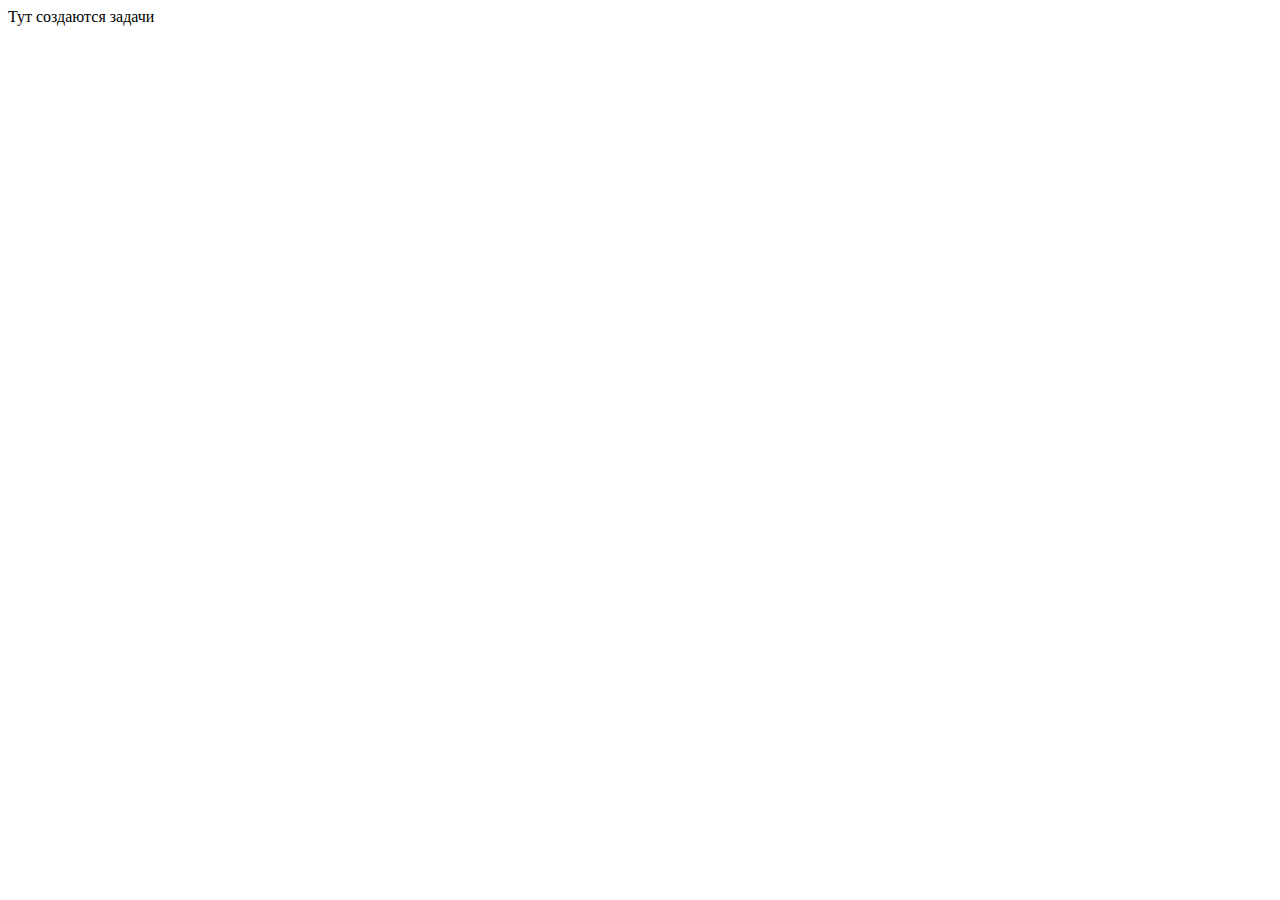
==== src/main/resources/templates/adminPanel.html @ 067e62a7 "AdminController" ====
<!DOCTYPE html>
<html xmlns:th="http://www.thymeleaf.org"
        xmlns:sec="http://www.thymeleaf.org/thymeleaf-extras-springsecurity6"
      lang="en">
<head>
    <meta charset="UTF-8">
    <title>Title</title>
</head>
<body>
    <form th:action="@{/adminPanel/createTask}">
        <div> Тут создаются задачи</div>
    </form>
</body>
</html>
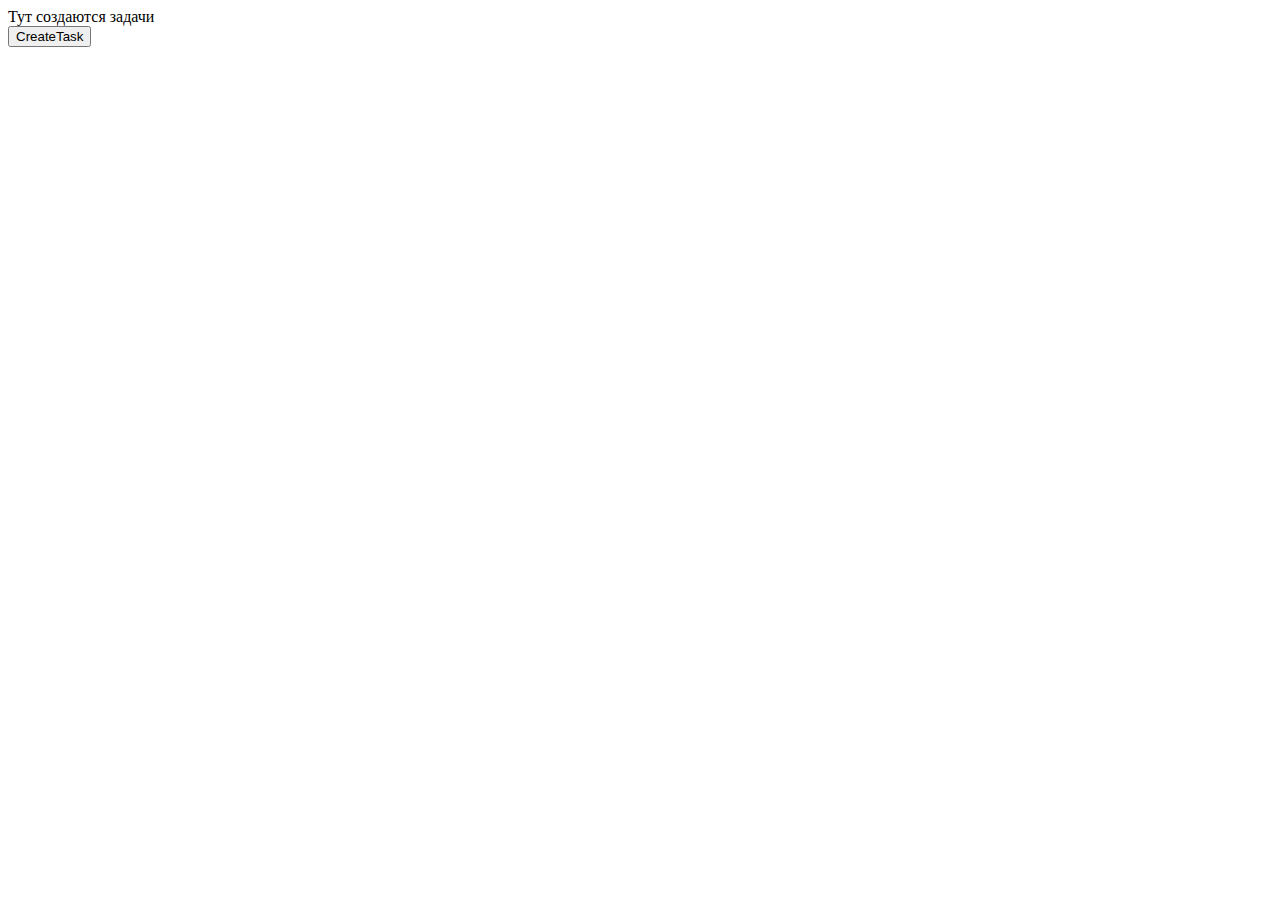
==== commit 7293b6b5: "Add simple admin panel" ====
--- a/src/main/resources/templates/adminPanel.html
+++ b/src/main/resources/templates/adminPanel.html
@@ -7,8 +7,9 @@
     <title>Title</title>
 </head>
 <body>
-    <form th:action="@{/adminPanel/createTask}">
+    <form th:action="@{/adminPanel/createTask}" th:method="get">
         <div> Тут создаются задачи</div>
+        <input type="submit" value="CreateTask">
     </form>
 </body>
 </html>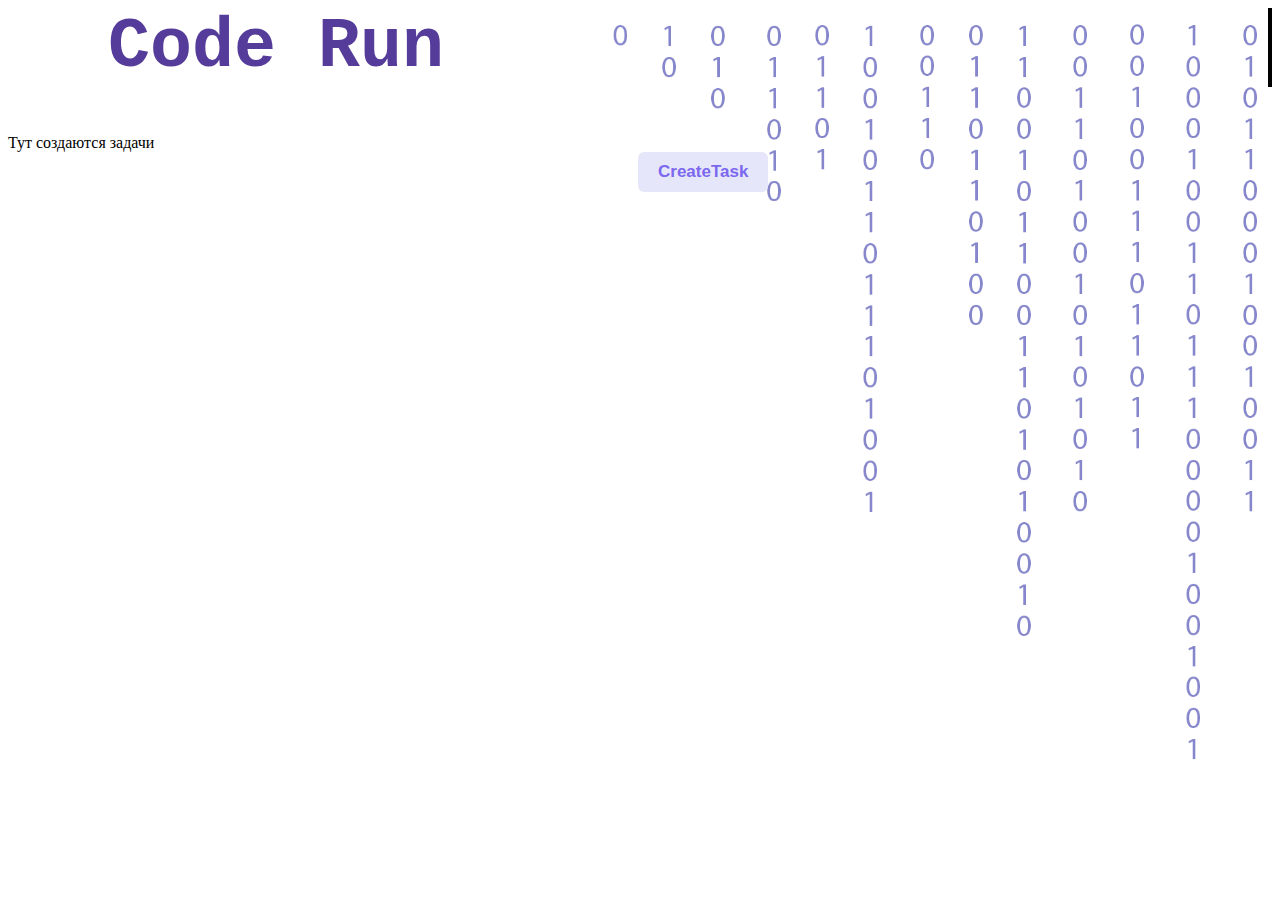
==== commit 08052e97: "Create design admin panel page" ====
--- a/src/main/resources/templates/adminPanel.html
+++ b/src/main/resources/templates/adminPanel.html
@@ -5,11 +5,15 @@
 <head>
     <meta charset="UTF-8">
     <title>Title</title>
+    <link rel="stylesheet" href="../static/css/Admin.css">
 </head>
 <body>
+<header>
+    <h1>Code Run</h1>
+</header>
     <form th:action="@{/adminPanel/createTask}" th:method="get">
         <div> Тут создаются задачи</div>
-        <input type="submit" value="CreateTask">
+        <input type="submit" value="CreateTask" class="btn8">
     </form>
 </body>
 </html>--- a/src/main/resources/static/css/Admin.css
+++ b/src/main/resources/static/css/Admin.css
@@ -0,0 +1,66 @@
+html {
+    background-image: url(../images/background.jpg);
+    background-repeat: no-repeat;
+    background-position: top center;
+    background-attachment: fixed;
+    -webkit-background-size: cover;
+    -moz-background-size: cover;
+    -o-background-size: cover;
+    background-size: cover;
+}
+@keyframes cursor{
+    0%, 100%{border-color: transparent;}
+    50%{border-color: #000;}
+}
+@keyframes typing{
+    0%{ width: 0ch}
+    30%{ width: 8ch;}
+    80%{ width: 8ch;}
+    90%{ width: 0ch;}
+    100%{ width: 0ch;}
+}
+header h1 {
+    font-size: 70px;
+    font-weight: 600;
+    font-family: Courier New, serif;
+    color: #553c9a;
+    margin-top: 0px;
+    margin-left: 100px;
+    border-right: 4px solid #000;
+    animation: cursor 1s infinite step-end, typing 7s infinite steps(8);
+    white-space: nowrap;
+    overflow: hidden;
+}
+.btn8 {
+    display: inline-block;
+    box-sizing: border-box;
+    padding: 0 20px;
+    margin: 0px 0px 0px 630px;
+    outline: none;
+    border: none;
+    border-radius: 6px;
+    height: 40px;
+    line-height: 40px;
+    font-size: 17px;
+    font-weight: 600;
+    text-decoration: none;
+    color: #7B68EE;
+    background-color:#e6e6fa;
+    cursor: pointer;
+    user-select: none;
+    appearance: none;
+    touch-action: manipulation;
+}
+.btn8:focus-visible {
+    box-shadow: 0 0 0 2px #666;
+}
+.btn8:hover {
+    background-color: #dda0dd;
+}
+.btn8:active {
+    transform: scale(0.96);
+}
+.btn8:disabled {
+    pointer-events: none;
+    opacity: 0.65;
+}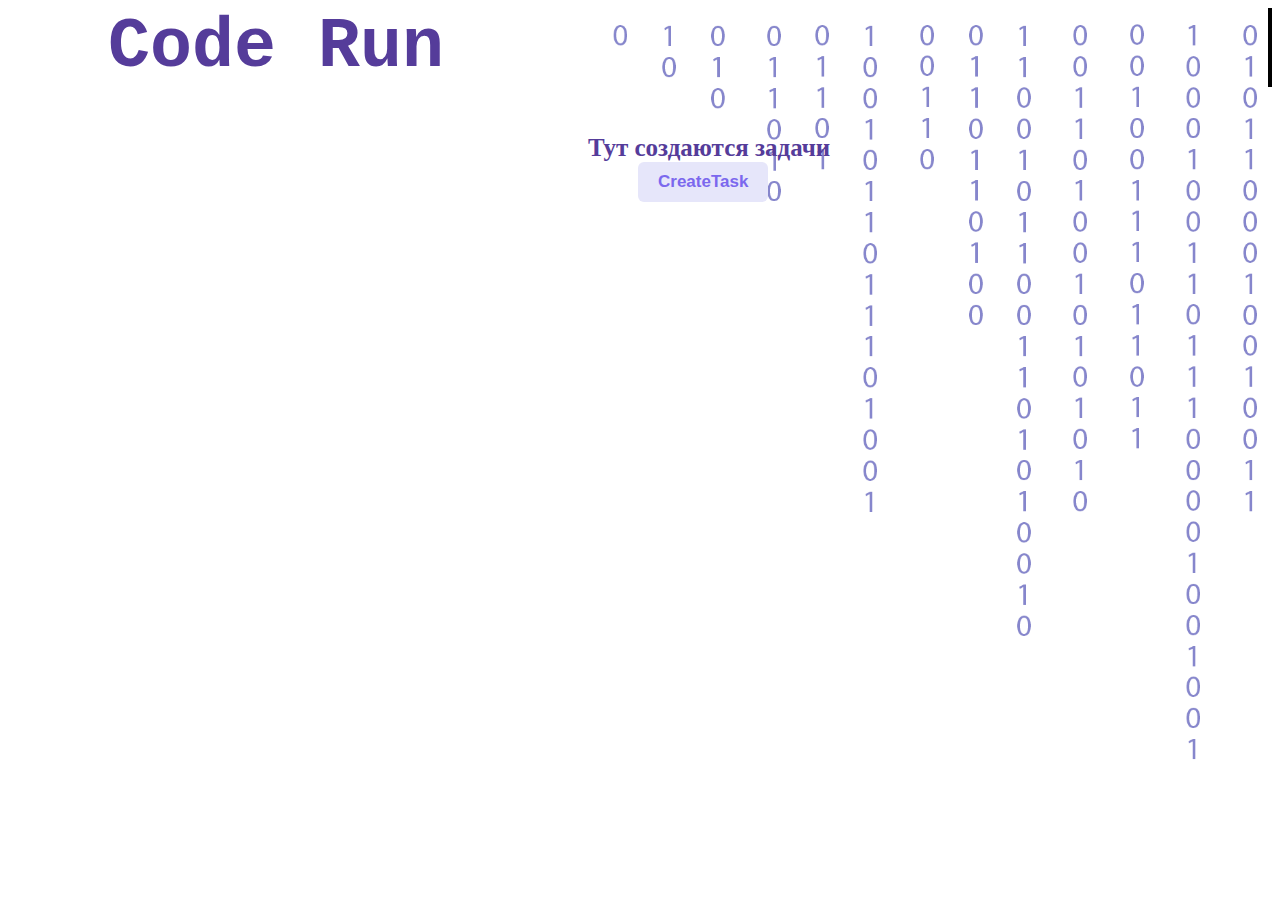
==== commit fdb90274: "text stylization admin panel page" ====
--- a/src/main/resources/templates/adminPanel.html
+++ b/src/main/resources/templates/adminPanel.html
@@ -12,7 +12,7 @@
     <h1>Code Run</h1>
 </header>
     <form th:action="@{/adminPanel/createTask}" th:method="get">
-        <div> Тут создаются задачи</div>
+        <div id="ebanyText"> Тут создаются задачи</div>
         <input type="submit" value="CreateTask" class="btn8">
     </form>
 </body>
--- a/src/main/resources/static/css/Admin.css
+++ b/src/main/resources/static/css/Admin.css
@@ -63,4 +63,10 @@
 .btn8:disabled {
     pointer-events: none;
     opacity: 0.65;
-}+}
+#ebanyText{
+    margin-left: 580px;
+    font-size: 25px;
+    color: #553c9a;
+    font-weight: bold;
+}
